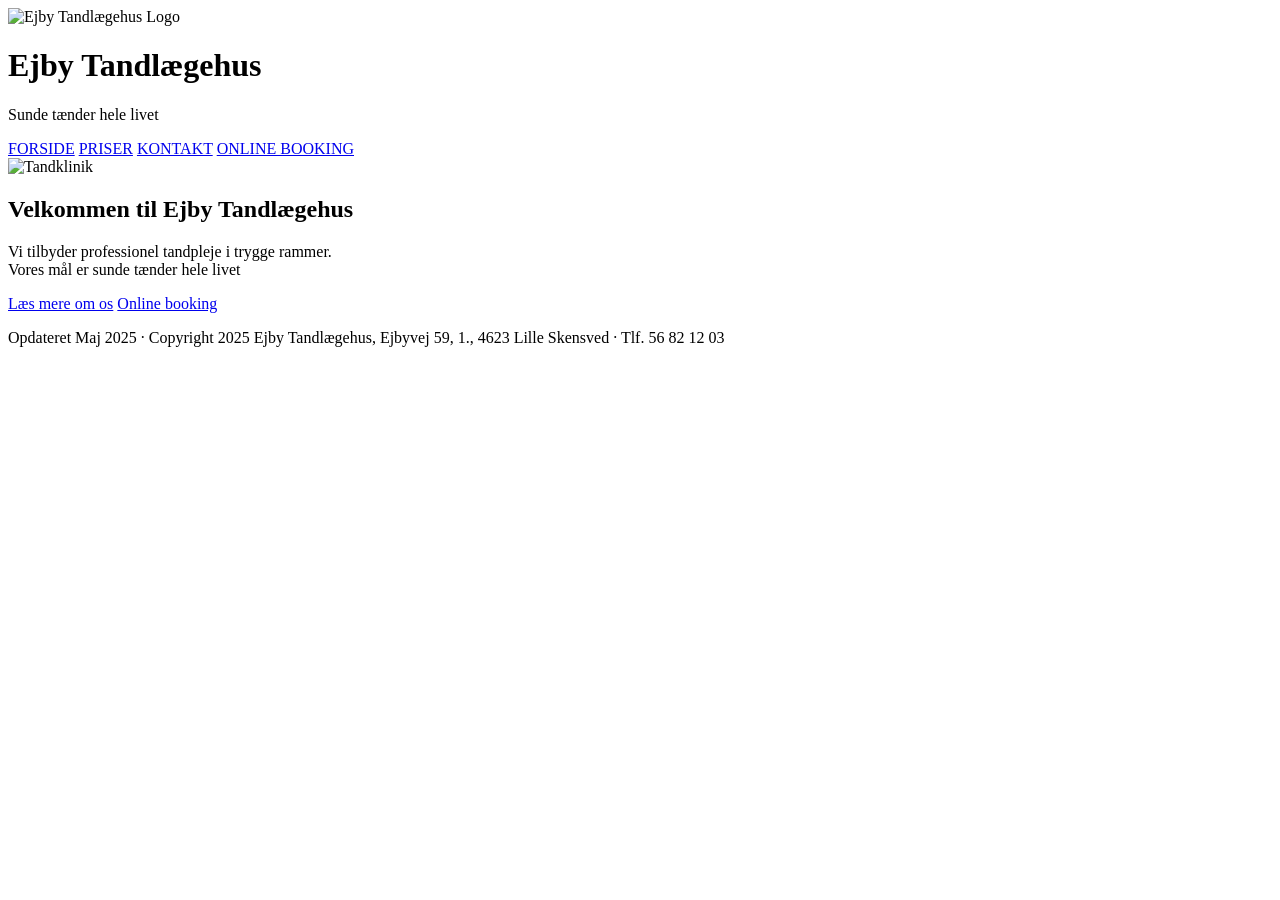
==== index.html @ 7817247c "galleri" ====
<!doctype html>
<html lang="da">
  <head>
    <meta charset="UTF-8" />
    <meta name="viewport" content="width=device-width, initial-scale=1.0" />
    <title>Ejbytandklinik</title>
    <link rel="stylesheet" href="style.css" />
  </head>
  <body>
    <!-- HEADER -->
    <header>
      <div class="container nav-container">
        <div class="logo">
          <img src="images/logo.png" alt="Ejby Tandlægehus Logo" />
          <div class="logo-text">
            <h1>Ejby Tandlægehus</h1>
            <p>Sunde tænder hele livet</p>
          </div>
        </div>

        <nav>
          <a href="#">FORSIDE</a>
          <a href="#">PRISER</a>
          <a href="#">KONTAKT</a>
          <a href="#" class="booking-btn">ONLINE BOOKING</a>
        </nav>
      </div>
    </header>

    <!-- HERO -->
    <section class="hero">
      <div class="hero-image">
        <img src="images/clinic.jpg" alt="Tandklinik" />
      </div>

      <div class="hero-card">
        <h2>Velkommen til Ejby Tandlægehus</h2>
        <p>
          Vi tilbyder professionel tandpleje i trygge rammer.<br />
          Vores mål er sunde tænder hele livet
        </p>

        <div class="hero-buttons">
          <a href="#" class="primary-btn">Læs mere om os</a>
          <a href="#" class="primary-btn">Online booking</a>
        </div>
      </div>
    </section>
    <footer>
      <p>Opdateret Maj 2025 · Copyright 2025 Ejby Tandlægehus, Ejbyvej 59, 1., 4623 Lille Skensved · Tlf. 56 82 12 03</p>
    </footer>
  </body>
</html>
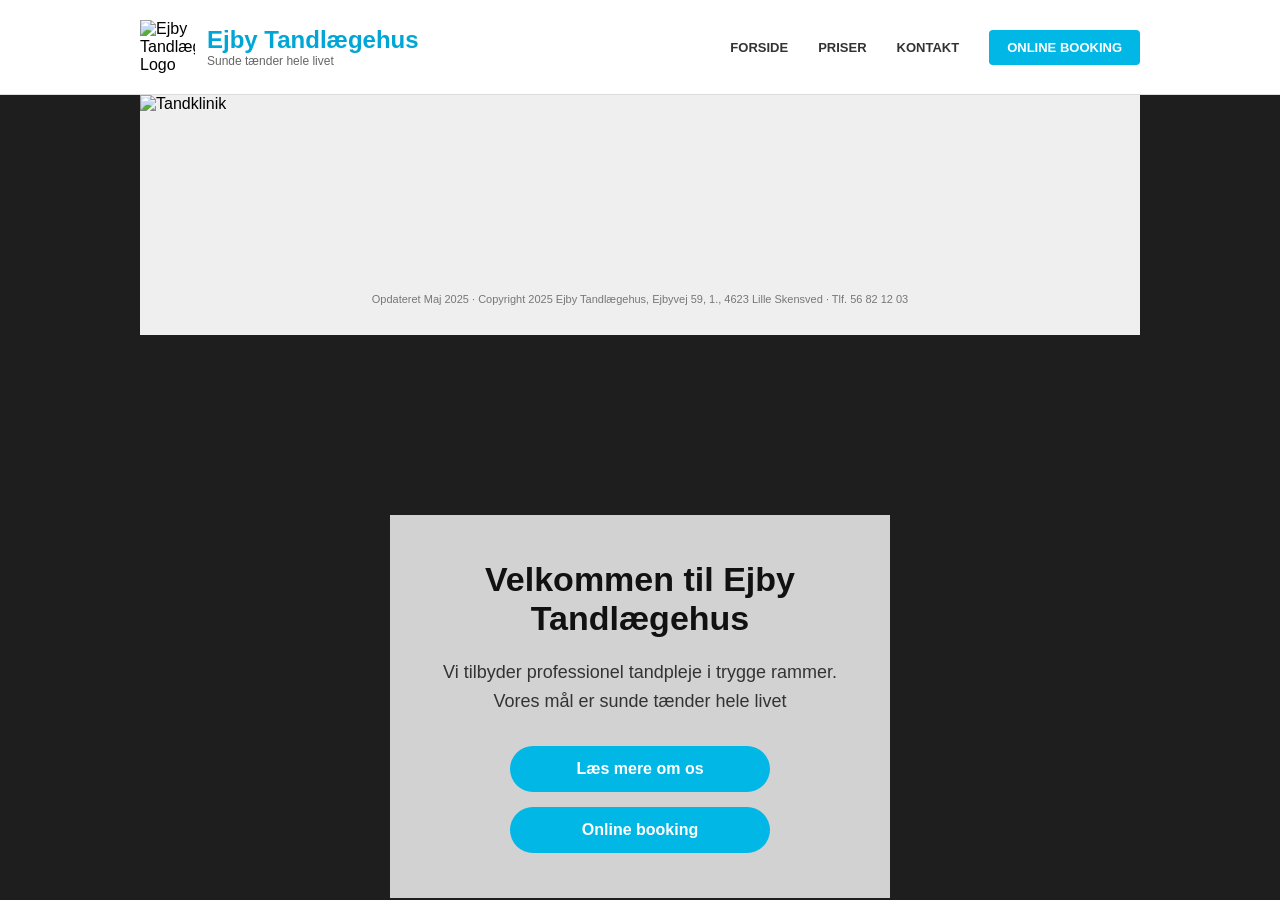
==== commit 2a887d97: "css" ====
--- a/index.html
+++ b/index.html
@@ -4,7 +4,7 @@
     <meta charset="UTF-8" />
     <meta name="viewport" content="width=device-width, initial-scale=1.0" />
     <title>Ejbytandklinik</title>
-    <link rel="stylesheet" href="style.css" />
+    <link rel="stylesheet" href="css/style.css" />
   </head>
   <body>
     <!-- HEADER -->
--- a/css/style.css
+++ b/css/style.css
@@ -0,0 +1,195 @@
+* {
+  margin: 0;
+  padding: 0;
+  box-sizing: border-box;
+}
+
+body {
+  font-family: Arial, sans-serif;
+  background-color: #1e1e1e;
+}
+
+/* MAIN CONTAINER */
+.container {
+  width: 1000px;
+  margin: 0 auto;
+}
+
+/* HEADER */
+header {
+  background: white;
+  padding: 20px 0;
+  border-bottom: 1px solid #ddd;
+}
+
+.nav-container {
+  display: flex;
+  justify-content: space-between;
+  align-items: center;
+}
+
+.logo {
+  display: flex;
+  align-items: center;
+  gap: 12px;
+}
+
+.logo img {
+  width: 55px;
+  height: auto;
+}
+
+.logo-text h1 {
+  font-size: 24px;
+  color: #00a6d6;
+}
+
+.logo-text p {
+  font-size: 12px;
+  color: #666;
+}
+
+nav {
+  display: flex;
+  align-items: center;
+  gap: 30px;
+}
+
+nav a {
+  text-decoration: none;
+  color: #333;
+  font-size: 13px;
+  font-weight: bold;
+}
+
+.booking-btn {
+  background: #00b7e5;
+  color: white;
+  padding: 10px 18px;
+  border-radius: 4px;
+}
+
+/* HERO */
+.hero {
+  background: #efefef;
+  width: 1000px;
+  margin: 0 auto;
+  position: relative;
+  padding-bottom: 150px;
+}
+
+.hero-image img {
+  width: 100%;
+  display: block;
+}
+
+/* OVERLAY CARD */
+.hero-card {
+  width: 500px;
+  background: rgba(220, 220, 220, 0.95);
+  padding: 45px;
+  text-align: center;
+  position: absolute;
+  left: 50%;
+  transform: translateX(-50%);
+  top: 420px;
+}
+
+.hero-card h2 {
+  font-size: 34px;
+  margin-bottom: 20px;
+  color: #111;
+}
+
+.hero-card p {
+  font-size: 18px;
+  color: #333;
+  line-height: 1.6;
+  margin-bottom: 30px;
+}
+
+.hero-buttons {
+  display: flex;
+  flex-direction: column;
+  gap: 15px;
+  align-items: center;
+}
+
+.primary-btn {
+  background: #00b7e5;
+  color: white;
+  text-decoration: none;
+  padding: 14px 40px;
+  border-radius: 30px;
+  font-weight: bold;
+  width: 260px;
+  transition: 0.3s;
+}
+
+.primary-btn:hover {
+  background: #0097bf;
+}
+
+/* FOOTER */
+footer {
+  width: 1000px;
+  margin: 0 auto;
+  background: #efefef;
+  text-align: center;
+  padding: 30px;
+}
+
+footer p {
+  font-size: 11px;
+  color: #777;
+}
+
+/* RESPONSIVE */
+@media (max-width: 1024px) {
+  .container,
+  .hero,
+  footer {
+    width: 95%;
+  }
+
+  nav {
+    gap: 15px;
+  }
+
+  .hero-card {
+    width: 90%;
+    top: auto;
+    position: relative;
+    transform: none;
+    left: auto;
+    margin: -60px auto 0;
+  }
+
+  .hero-card h2 {
+    font-size: 28px;
+  }
+}
+
+@media (max-width: 768px) {
+  .nav-container {
+    flex-direction: column;
+    gap: 20px;
+  }
+
+  nav {
+    flex-wrap: wrap;
+    justify-content: center;
+  }
+
+  .hero-card h2 {
+    font-size: 22px;
+  }
+
+  .hero-card p {
+    font-size: 16px;
+  }
+
+  .primary-btn {
+    width: 100%;
+  }
+}
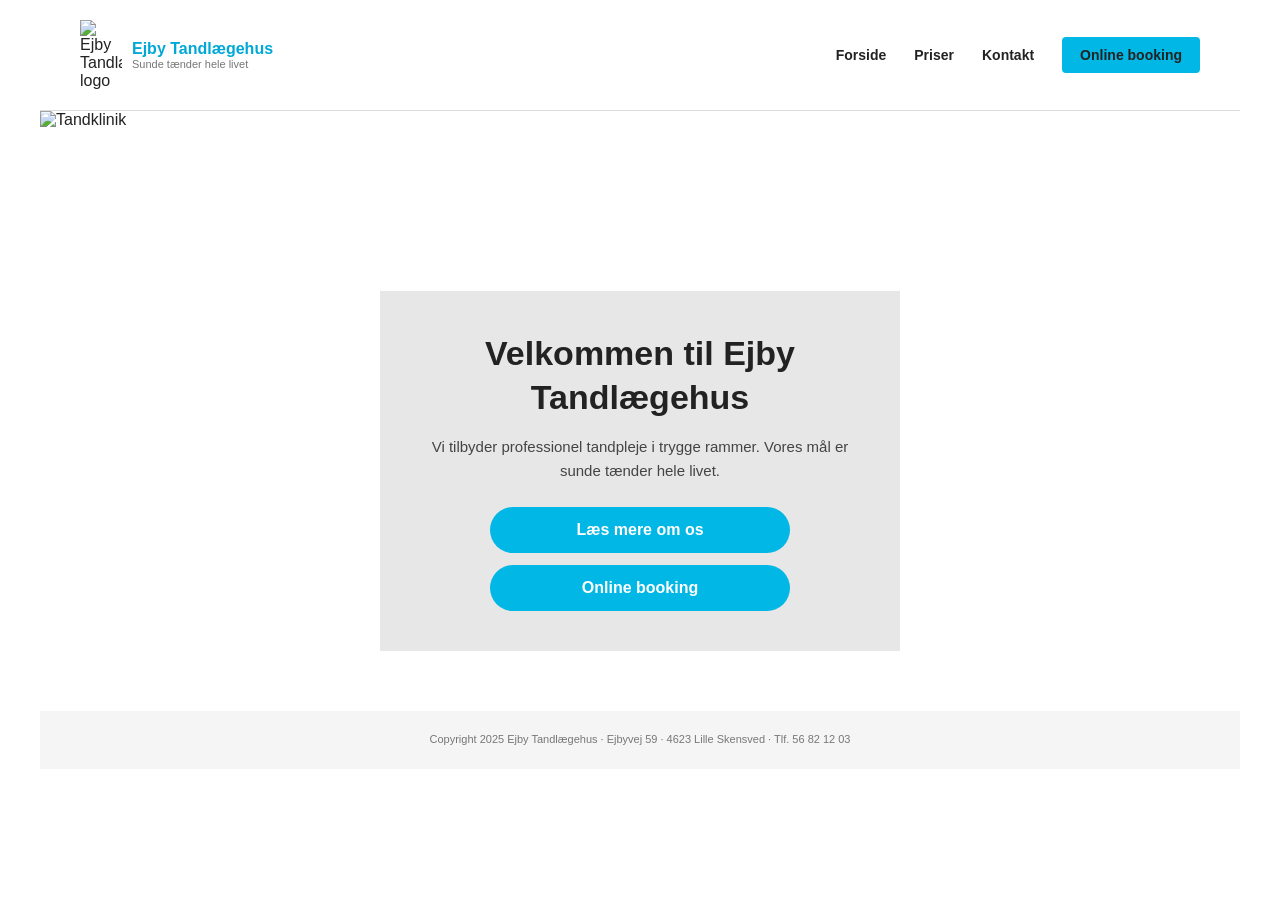
==== commit d2ff481d: "changes" ====
--- a/index.html
+++ b/index.html
@@ -7,38 +7,32 @@
     <link rel="stylesheet" href="css/style.css" />
   </head>
   <body>
-    <!-- HEADER -->
-    <header>
-      <div class="container nav-container">
-        <div class="logo">
-          <img src="images/logo.png" alt="Ejby Tandlægehus Logo" />
-          <div class="logo-text">
-            <h1>Ejby Tandlægehus</h1>
-            <p>Sunde tænder hele livet</p>
-          </div>
+    <header class="header">
+      <div class="logo">
+        <img src="images/logo.png" alt="Ejby Tandlægehus logo" />
+        <div class="logo-text">
+          <h1>Ejby Tandlægehus</h1>
+          <p>Sunde tænder hele livet</p>
         </div>
+      </div>
 
-        <nav>
-          <a href="#">FORSIDE</a>
-          <a href="#">PRISER</a>
-          <a href="#">KONTAKT</a>
-          <a href="#" class="booking-btn">ONLINE BOOKING</a>
-        </nav>
-      </div>
+      <button class="menu-btn">☰</button>
+
+      <nav class="desktop-nav">
+        <a href="#">Forside</a>
+        <a href="#">Priser</a>
+        <a href="#">Kontakt</a>
+        <a href="#" class="booking-btn">Online booking</a>
+      </nav>
     </header>
 
-    <!-- HERO -->
     <section class="hero">
-      <div class="hero-image">
-        <img src="images/clinic.jpg" alt="Tandklinik" />
-      </div>
+      <img src="images/clinic.jpg" alt="Tandklinik" />
 
       <div class="hero-card">
         <h2>Velkommen til Ejby Tandlægehus</h2>
-        <p>
-          Vi tilbyder professionel tandpleje i trygge rammer.<br />
-          Vores mål er sunde tænder hele livet
-        </p>
+
+        <p>Vi tilbyder professionel tandpleje i trygge rammer. Vores mål er sunde tænder hele livet.</p>
 
         <div class="hero-buttons">
           <a href="#" class="primary-btn">Læs mere om os</a>
@@ -46,8 +40,9 @@
         </div>
       </div>
     </section>
+
     <footer>
-      <p>Opdateret Maj 2025 · Copyright 2025 Ejby Tandlægehus, Ejbyvej 59, 1., 4623 Lille Skensved · Tlf. 56 82 12 03</p>
+      <p>Copyright 2025 Ejby Tandlægehus · Ejbyvej 59 · 4623 Lille Skensved · Tlf. 56 82 12 03</p>
     </footer>
   </body>
 </html>
--- a/css/style.css
+++ b/css/style.css
@@ -6,123 +6,100 @@
 
 body {
   font-family: Arial, sans-serif;
-  background-color: #1e1e1e;
-}
-
-/* MAIN CONTAINER */
-.container {
-  width: 1000px;
-  margin: 0 auto;
-}
+  background: #ffffff;
+  color: #222;
+}
+
+/* MOBILE FIRST */
 
 /* HEADER */
-header {
-  background: white;
-  padding: 20px 0;
-  border-bottom: 1px solid #ddd;
-}
-
-.nav-container {
+.header {
   display: flex;
   justify-content: space-between;
   align-items: center;
+  padding: 16px;
+  background: white;
+  border-bottom: 1px solid #ddd;
 }
 
 .logo {
   display: flex;
   align-items: center;
-  gap: 12px;
+  gap: 10px;
 }
 
 .logo img {
-  width: 55px;
+  width: 42px;
   height: auto;
 }
 
 .logo-text h1 {
-  font-size: 24px;
-  color: #00a6d6;
+  font-size: 16px;
+  color: #00a8d8;
 }
 
 .logo-text p {
-  font-size: 12px;
-  color: #666;
-}
-
-nav {
-  display: flex;
-  align-items: center;
-  gap: 30px;
-}
-
-nav a {
-  text-decoration: none;
-  color: #333;
-  font-size: 13px;
-  font-weight: bold;
-}
-
-.booking-btn {
-  background: #00b7e5;
-  color: white;
-  padding: 10px 18px;
-  border-radius: 4px;
+  font-size: 11px;
+  color: #777;
+}
+
+/* BURGER MENU */
+.menu-btn {
+  font-size: 28px;
+  background: none;
+  border: none;
+  cursor: pointer;
+}
+
+/* DESKTOP NAV skjult på mobil */
+.desktop-nav {
+  display: none;
 }
 
 /* HERO */
 .hero {
-  background: #efefef;
-  width: 1000px;
-  margin: 0 auto;
-  position: relative;
-  padding-bottom: 150px;
-}
-
-.hero-image img {
+  width: 100%;
+}
+
+.hero img {
   width: 100%;
   display: block;
-}
-
-/* OVERLAY CARD */
+  object-fit: cover;
+}
+
 .hero-card {
-  width: 500px;
-  background: rgba(220, 220, 220, 0.95);
-  padding: 45px;
+  padding: 24px 16px;
   text-align: center;
-  position: absolute;
-  left: 50%;
-  transform: translateX(-50%);
-  top: 420px;
+  background: white;
 }
 
 .hero-card h2 {
-  font-size: 34px;
-  margin-bottom: 20px;
-  color: #111;
+  font-size: 26px;
+  margin-bottom: 16px;
+  line-height: 1.3;
 }
 
 .hero-card p {
-  font-size: 18px;
-  color: #333;
+  font-size: 15px;
+  color: #444;
   line-height: 1.6;
-  margin-bottom: 30px;
+  margin-bottom: 24px;
 }
 
 .hero-buttons {
   display: flex;
   flex-direction: column;
-  gap: 15px;
-  align-items: center;
+  gap: 12px;
 }
 
 .primary-btn {
+  display: block;
   background: #00b7e5;
   color: white;
   text-decoration: none;
-  padding: 14px 40px;
-  border-radius: 30px;
+  padding: 14px;
+  border-radius: 999px;
   font-weight: bold;
-  width: 260px;
   transition: 0.3s;
 }
 
@@ -132,64 +109,189 @@
 
 /* FOOTER */
 footer {
-  width: 1000px;
-  margin: 0 auto;
-  background: #efefef;
+  padding: 20px;
   text-align: center;
-  padding: 30px;
+  background: #f5f5f5;
 }
 
 footer p {
   font-size: 11px;
   color: #777;
-}
-
-/* RESPONSIVE */
-@media (max-width: 1024px) {
-  .container,
-  .hero,
+  line-height: 1.6;
+}
+
+/* TABLET */
+@media (min-width: 768px) {
+  .hero {
+    position: relative;
+  }
+
+  .hero-card {
+    max-width: 520px;
+    margin: -80px auto 0;
+    background: rgba(230, 230, 230, 0.95);
+    padding: 40px;
+    position: relative;
+    z-index: 2;
+  }
+
+  .hero-card h2 {
+    font-size: 34px;
+  }
+
+  .hero-buttons {
+    max-width: 300px;
+    margin: 0 auto;
+  }
+}
+
+/* DESKTOP */
+@media (min-width: 1024px) {
+  .header {
+    max-width: 1200px;
+    margin: 0 auto;
+    padding: 20px 40px;
+  }
+
+  .menu-btn {
+    display: none;
+  }
+
+  .desktop-nav {
+    display: flex;
+    align-items: center;
+    gap: 28px;
+  }
+
+  .desktop-nav a {
+    text-decoration: none;
+    color: #222;
+    font-size: 14px;
+    font-weight: bold;
+  }
+
+  .booking-btn {
+    background: #00b7e5;
+    color: white;
+    padding: 10px 18px;
+    border-radius: 4px;
+  }
+
+  .hero {
+    max-width: 1200px;
+    margin: 0 auto;
+  }
+
+  .hero img {
+    height: 600px;
+    object-fit: cover;
+  }
+
+  .hero-card {
+    position: absolute;
+    left: 50%;
+    bottom: 60px;
+    transform: translateX(-50%);
+    margin: 0;
+  }
+
   footer {
-    width: 95%;
-  }
-
-  nav {
-    gap: 15px;
-  }
-
-  .hero-card {
-    width: 90%;
-    top: auto;
-    position: relative;
-    transform: none;
-    left: auto;
-    margin: -60px auto 0;
-  }
-
-  .hero-card h2 {
-    font-size: 28px;
-  }
-}
-
-@media (max-width: 768px) {
-  .nav-container {
-    flex-direction: column;
-    gap: 20px;
-  }
-
-  nav {
-    flex-wrap: wrap;
-    justify-content: center;
-  }
-
-  .hero-card h2 {
-    font-size: 22px;
-  }
-
-  .hero-card p {
-    font-size: 16px;
-  }
-
-  .primary-btn {
-    width: 100%;
-  }
-}
+    max-width: 1200px;
+    margin: 0 auto;
+  }
+}
+
+.about-hero img {
+  width: 100%;
+  display: block;
+  object-fit: cover;
+}
+
+.about-section {
+  background: #f3f3f3;
+  padding: 20px 16px 40px;
+}
+
+.about-card {
+  background: #eeeeee;
+  border-radius: 24px;
+  padding: 24px;
+}
+
+.about-card h2 {
+  font-size: 28px;
+  margin-bottom: 20px;
+  line-height: 1.3;
+}
+
+.about-card h3 {
+  font-size: 22px;
+  margin: 24px 0 16px;
+}
+
+.about-card p {
+  font-size: 16px;
+  line-height: 1.7;
+  color: #333;
+  margin-bottom: 18px;
+}
+
+/* TABLET */
+@media (min-width: 768px) {
+  .about-section {
+    padding: 40px;
+  }
+
+  .about-card {
+    max-width: 850px;
+    margin: 0 auto;
+    padding: 50px;
+  }
+
+  .about-card h2 {
+    font-size: 40px;
+  }
+
+  .about-card h3 {
+    font-size: 30px;
+  }
+
+  .about-card p {
+    font-size: 18px;
+  }
+}
+
+/* DESKTOP */
+@media (min-width: 1024px) {
+  .about-hero,
+  .about-section,
+  footer {
+    max-width: 1200px;
+    margin: 0 auto;
+  }
+
+  .about-hero img {
+    height: 550px;
+    object-fit: cover;
+  }
+
+  .about-card {
+    padding: 70px;
+    border-radius: 30px;
+    margin-top: 40px;
+    margin-bottom: 40px;
+  }
+
+  .about-card h2 {
+    font-size: 48px;
+  }
+
+  .about-card h3 {
+    font-size: 34px;
+  }
+
+  .about-card p {
+    font-size: 19px;
+    max-width: 900px;
+  }
+}
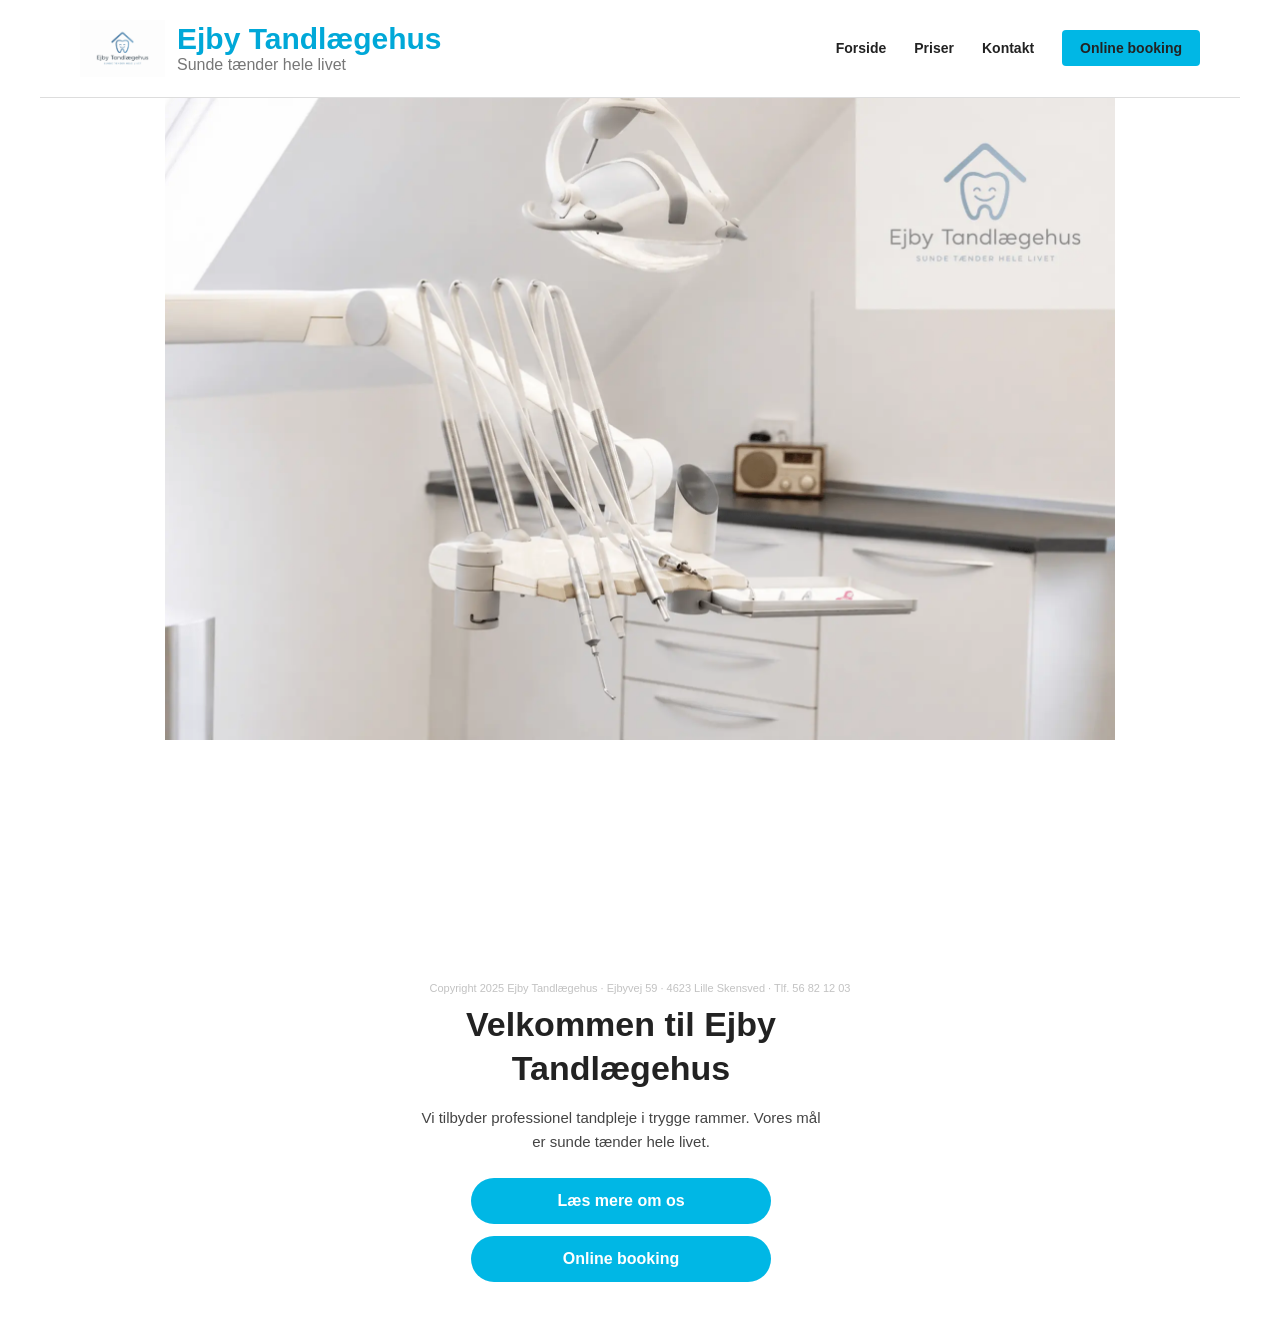
==== commit 01ce84bb: "ændring til css" ====
--- a/index.html
+++ b/index.html
@@ -9,7 +9,7 @@
   <body>
     <header class="header">
       <div class="logo">
-        <img src="images/logo.png" alt="Ejby Tandlægehus logo" />
+        <img src="Galleri/ChatGPT Image 25. maj 2026, 00.48.28.webp" alt="Ejby Tandlægehus logo" />
         <div class="logo-text">
           <h1>Ejby Tandlægehus</h1>
           <p>Sunde tænder hele livet</p>
@@ -27,7 +27,7 @@
     </header>
 
     <section class="hero">
-      <img src="images/clinic.jpg" alt="Tandklinik" />
+      <img src="Galleri/Frame 6.webp" alt="Tandklinik" />
 
       <div class="hero-card">
         <h2>Velkommen til Ejby Tandlægehus</h2>
@@ -35,7 +35,7 @@
         <p>Vi tilbyder professionel tandpleje i trygge rammer. Vores mål er sunde tænder hele livet.</p>
 
         <div class="hero-buttons">
-          <a href="#" class="primary-btn">Læs mere om os</a>
+          <a href="omos.html" class="primary-btn">Læs mere om os</a>
           <a href="#" class="primary-btn">Online booking</a>
         </div>
       </div>
--- a/css/style.css
+++ b/css/style.css
@@ -6,7 +6,7 @@
 
 body {
   font-family: Arial, sans-serif;
-  background: #ffffff;
+  background: white;
   color: #222;
 }
 
@@ -25,11 +25,11 @@
 .logo {
   display: flex;
   align-items: center;
-  gap: 10px;
+  gap: 12px;
 }
 
 .logo img {
-  width: 42px;
+  width: 70px;
   height: auto;
 }
 
@@ -51,7 +51,7 @@
   cursor: pointer;
 }
 
-/* DESKTOP NAV skjult på mobil */
+/* NAV skjult på mobil */
 .desktop-nav {
   display: none;
 }
@@ -59,12 +59,13 @@
 /* HERO */
 .hero {
   width: 100%;
+  position: relative;
 }
 
 .hero img {
   width: 100%;
+  height: auto;
   display: block;
-  object-fit: cover;
 }
 
 .hero-card {
@@ -111,7 +112,7 @@
 footer {
   padding: 20px;
   text-align: center;
-  background: #f5f5f5;
+  background: white;
 }
 
 footer p {
@@ -122,16 +123,14 @@
 
 /* TABLET */
 @media (min-width: 768px) {
-  .hero {
-    position: relative;
-  }
-
   .hero-card {
     max-width: 520px;
-    margin: -80px auto 0;
-    background: rgba(230, 230, 230, 0.95);
+    background: rgba(255, 255, 255, 0.554);
     padding: 40px;
-    position: relative;
+    position: absolute;
+    left: 48%;
+    bottom: -50px;
+    transform: translateX(-50%);
     z-index: 2;
   }
 
@@ -142,6 +141,28 @@
   .hero-buttons {
     max-width: 300px;
     margin: 0 auto;
+  }
+
+  .about-section {
+    padding: 40px;
+  }
+
+  .about-card {
+    max-width: 850px;
+    margin: 0 auto;
+    padding: 50px;
+  }
+
+  .about-card h2 {
+    font-size: 40px;
+  }
+
+  .about-card h3 {
+    font-size: 30px;
+  }
+
+  .about-card p {
+    font-size: 18px;
   }
 }
 
@@ -151,6 +172,18 @@
     max-width: 1200px;
     margin: 0 auto;
     padding: 20px 40px;
+  }
+
+  .logo img {
+    width: 85px;
+  }
+
+  .logo-text h1 {
+    font-size: 30px;
+  }
+
+  .logo-text p {
+    font-size: 16px;
   }
 
   .menu-btn {
@@ -178,29 +211,56 @@
   }
 
   .hero {
-    max-width: 1200px;
-    margin: 0 auto;
-  }
-
-  .hero img {
-    height: 600px;
-    object-fit: cover;
+    width: 85%;
+    max-width: 950px;
+    margin: 0 auto;
+    position: relative;
+    padding-bottom: 220px;
   }
 
   .hero-card {
-    position: absolute;
-    left: 50%;
-    bottom: 60px;
-    transform: translateX(-50%);
-    margin: 0;
+    bottom: -362px;
   }
 
   footer {
     max-width: 1200px;
     margin: 0 auto;
   }
-}
-
+
+  .about-hero,
+  .about-section,
+  footer {
+    max-width: 1200px;
+    margin: 0 auto;
+  }
+
+  .about-hero img {
+    height: 550px;
+    object-fit: cover;
+  }
+
+  .about-card {
+    padding: 70px;
+    border-radius: 30px;
+    margin-top: 40px;
+    margin-bottom: 40px;
+  }
+
+  .about-card h2 {
+    font-size: 48px;
+  }
+
+  .about-card h3 {
+    font-size: 34px;
+  }
+
+  .about-card p {
+    font-size: 19px;
+    max-width: 900px;
+  }
+}
+
+/* ABOUT PAGE */
 .about-hero img {
   width: 100%;
   display: block;
@@ -235,63 +295,3 @@
   color: #333;
   margin-bottom: 18px;
 }
-
-/* TABLET */
-@media (min-width: 768px) {
-  .about-section {
-    padding: 40px;
-  }
-
-  .about-card {
-    max-width: 850px;
-    margin: 0 auto;
-    padding: 50px;
-  }
-
-  .about-card h2 {
-    font-size: 40px;
-  }
-
-  .about-card h3 {
-    font-size: 30px;
-  }
-
-  .about-card p {
-    font-size: 18px;
-  }
-}
-
-/* DESKTOP */
-@media (min-width: 1024px) {
-  .about-hero,
-  .about-section,
-  footer {
-    max-width: 1200px;
-    margin: 0 auto;
-  }
-
-  .about-hero img {
-    height: 550px;
-    object-fit: cover;
-  }
-
-  .about-card {
-    padding: 70px;
-    border-radius: 30px;
-    margin-top: 40px;
-    margin-bottom: 40px;
-  }
-
-  .about-card h2 {
-    font-size: 48px;
-  }
-
-  .about-card h3 {
-    font-size: 34px;
-  }
-
-  .about-card p {
-    font-size: 19px;
-    max-width: 900px;
-  }
-}
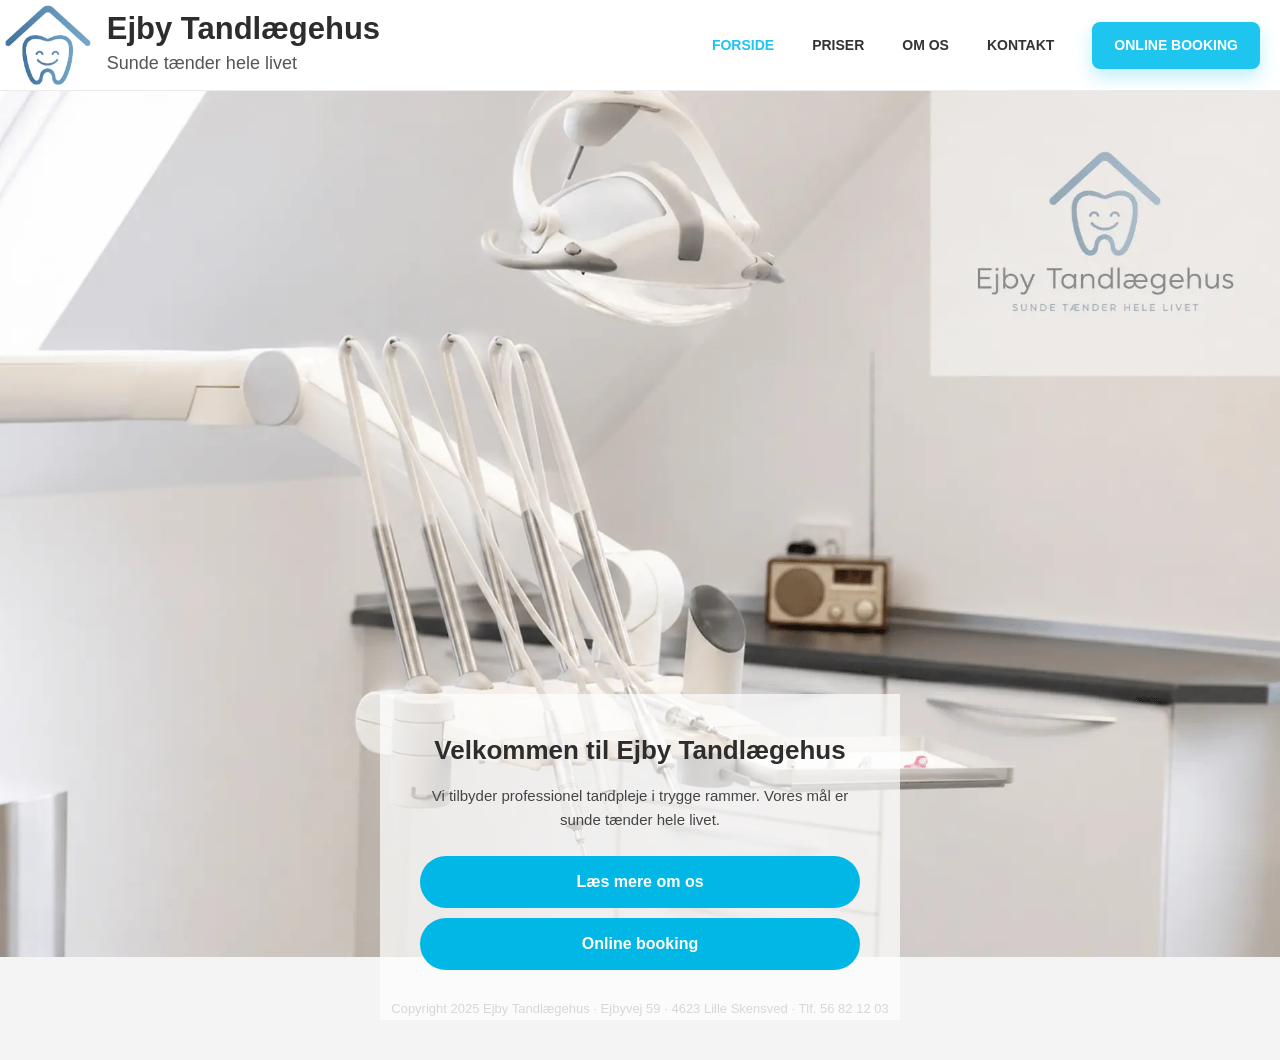
==== commit 0a765664: "css" ====
--- a/index.html
+++ b/index.html
@@ -4,29 +4,42 @@
     <meta charset="UTF-8" />
     <meta name="viewport" content="width=device-width, initial-scale=1.0" />
     <title>Ejbytandklinik</title>
-    <link rel="stylesheet" href="css/style.css" />
+    <link rel="stylesheet" href="css/priser.css" />
   </head>
+
   <body>
-    <header class="header">
-      <div class="logo">
-        <img src="Galleri/ChatGPT Image 25. maj 2026, 00.48.28.webp" alt="Ejby Tandlægehus logo" />
-        <div class="logo-text">
-          <h1>Ejby Tandlægehus</h1>
-          <p>Sunde tænder hele livet</p>
+    <header>
+      <div class="header-container header-inner">
+        <div class="logo">
+          <div>
+            <img src="imgs/nytlogo.png" alt="Ejby Tandlægehus logo" />
+          </div>
+
+          <div class="logo-text">
+            <h1>Ejby Tandlægehus</h1>
+            <p>Sunde tænder hele livet</p>
+          </div>
+        </div>
+
+        <nav>
+          <a href="index.html"  class="active">Forside</a>
+          <a href="priser.html">Priser</a>
+          <a href="om-os.html">Om os</a>
+          <a href="kontakt.html">Kontakt</a>
+          <a href="booking.html" class="booking-btn">Online Booking</a>
+        </nav>
+
+        <div class="mobile-toggle">
+          <span></span>
+          <span></span>
+          <span></span>
         </div>
       </div>
-
-      <button class="menu-btn">☰</button>
-
-      <nav class="desktop-nav">
-        <a href="#">Forside</a>
-        <a href="#">Priser</a>
-        <a href="#">Kontakt</a>
-        <a href="#" class="booking-btn">Online booking</a>
-      </nav>
     </header>
 
-    <section class="hero">
+  <main>
+
+    <section class="hero-banner">
       <img src="Galleri/Frame 6.webp" alt="Tandklinik" />
 
       <div class="hero-card">
@@ -40,7 +53,7 @@
         </div>
       </div>
     </section>
-
+</main>
     <footer>
       <p>Copyright 2025 Ejby Tandlægehus · Ejbyvej 59 · 4623 Lille Skensved · Tlf. 56 82 12 03</p>
     </footer>
--- a/css/priser.css
+++ b/css/priser.css
@@ -0,0 +1,516 @@
+* {
+  margin: 0;
+  padding: 0;
+  box-sizing: border-box;
+}
+
+html,
+body {
+  overscroll-behavior: none;
+}
+
+body {
+  font-family: "Inter", sans-serif;
+  background: #f4f4f4;
+  color: #2d2d2d;
+  line-height: 1.5;
+}
+
+a {
+  text-decoration: none;
+  color: inherit;
+}
+
+img {
+  width: 100%;
+  display: block;
+}
+
+.container {
+  width: 100%;
+  max-width: 1180px;
+  margin: 0 auto;
+  padding: 0 20px;
+}
+
+/* HEADER */
+
+header {
+  background: #fff;
+  border-bottom: 1px solid #ececec;
+  position: sticky;
+  top: 0;
+  z-index: 20;
+}
+
+
+
+.header-inner {
+  max-height: 100%;
+  display: flex;
+  align-items: center;
+  justify-content: space-between;
+}
+
+.header-container {
+  width: 100%;
+  max-width: 1920px;
+  margin: 0 auto;
+  padding: 0 20px 0 0;
+}
+
+.logo {
+  display: flex;
+  align-items: center;
+  gap: 16px;
+  max-height: 100%;
+  position: relative;
+  padding: 5px;
+}
+
+.logo img {
+  max-height: 80px;
+}
+
+.logo-icon {
+  width: 70px;
+  height: 70px;
+  background: #1dc5ef;
+  border-radius: 12px;
+  position: relative;
+}
+
+.logo-icon::before {
+  content: "";
+  position: absolute;
+  width: 38px;
+  height: 38px;
+  background: white;
+  border-radius: 50%;
+  left: 50%;
+  top: 52%;
+  transform: translate(-50%, -50%);
+}
+
+.logo-text h1 {
+  font-size: 31px;
+  font-weight: 600;
+  line-height: 1;
+  margin-bottom: 6px;
+}
+
+.logo-text p {
+  font-size: 18px;
+  color: #555;
+}
+
+nav {
+  display: flex;
+  align-items: center;
+  gap: 38px;
+}
+
+nav a {
+  font-size: 14px;
+  font-weight: 700;
+  color: #333;
+  text-transform: uppercase;
+}
+
+nav a.active {
+  color: #1dc5ef;
+}
+
+.booking-btn {
+  background: #1dc5ef;
+  color: white;
+  padding: 13px 22px;
+  border-radius: 8px;
+  font-size: 14px;
+  font-weight: 700;
+  box-shadow: 0 8px 18px rgba(29, 197, 239, 0.28);
+}
+
+.mobile-toggle {
+  display: none;
+  flex-direction: column;
+  gap: 6px;
+  cursor: pointer;
+}
+
+.mobile-toggle span {
+  width: 34px;
+  height: 4px;
+  background: #1dc5ef;
+  border-radius: 999px;
+}
+
+/* HERO */
+
+.hero-banner img {
+  border-radius: 0px;
+  margin: 0px;
+  width: 100%;
+}
+
+/* INFO BOXES */
+
+.info-grid {
+  display: grid;
+  grid-template-columns: repeat(2, 1fr);
+  gap: 18px;
+  margin: 32px 0 40px;
+}
+
+.info-box {
+  background: #eef8fb;
+  border-radius: 6px;
+  padding: 24px;
+  display: flex;
+  gap: 18px;
+  align-items: flex-start;
+  outline: 1px solid #1dc5ef;
+}
+
+.info-icon {
+  min-width: 52px;
+  width: 52px;
+  height: 52px;
+  border: 2px solid #1dc5ef;
+  border-radius: 12px;
+}
+
+.info-box h3 {
+  font-size: 13px;
+  text-transform: uppercase;
+  margin-bottom: 8px;
+  color: #3d3d3d;
+}
+
+.info-box p {
+  font-size: 14px;
+  color: #666;
+}
+
+.info-box a {
+  color: #1dc5ef;
+  font-weight: 600;
+  display: inline-block;
+  margin-top: 10px;
+  font-size: 14px;
+}
+
+/* HERO CARD */
+
+.hero {
+  position: relative;
+}
+
+.hero-card {
+  position: absolute;
+  left: 50%;
+  bottom: -120px;
+  transform: translateX(-50%);
+  width: 520px;
+  background: rgba(255, 255, 255, 0.7);  
+  padding: 40px;
+  text-align: center;
+}
+
+.hero-card h2 {
+  font-size: 26px;
+  margin-bottom: 16px;
+  line-height: 1.3;
+}
+
+.hero-card p {
+  font-size: 15px;
+  color: #444;
+  line-height: 1.6;
+  margin-bottom: 24px;
+}
+
+@media (max-width: 768px) {
+  .hero-card {
+    position: static;
+    transform: none;
+    width: 100%;
+    margin: 0 auto;
+  }
+
+  .hero {
+    padding-bottom: 0;
+  }
+}
+
+.primary-btn {
+  display: block;
+  background: #00b7e5;
+  color: white;
+  text-decoration: none;
+  padding: 14px;
+  border-radius: 999px;
+  font-weight: bold;
+  transition: 0.3s;
+  margin-bottom: 10px;
+}
+
+.primary-btn:hover {
+  background: #0097bf;
+}
+
+/* TABLE */
+
+.pricing-card {
+  background: white;
+  border: 1px solid #1dc5ef;
+  border-radius: 26px;
+  overflow: hidden;
+  margin-bottom: 40px;
+}
+
+.pricing-header,
+.pricing-row {
+  display: grid;
+  grid-template-columns: 1.8fr 0.6fr 0.6fr;
+  align-items: start;
+}
+
+.pricing-header {
+  padding: 28px 36px 18px;
+  font-size: 14px;
+  font-weight: 700;
+  text-transform: uppercase;
+}
+
+.pricing-header div:nth-child(2) {
+  color: #1dc5ef;
+}
+
+.pricing-row {
+  padding: 26px 36px;
+  border-top: 1px solid #dfeef4;
+  font-size: 17px;
+}
+
+.pricing-row p {
+  max-width: 580px;
+  color: #444;
+}
+
+.price-blue {
+  color: #1dc5ef;
+  font-weight: 700;
+}
+
+.price-black {
+  color: #222;
+  font-weight: 700;
+}
+
+/* QUESTION BOX */
+
+.question-box {
+  margin-top: 28px;
+  background: #eef8fb;
+  border-radius: 12px;
+  padding: 24px 28px;
+  display: flex;
+  align-items: center;
+  gap: 18px;
+  outline: 1px solid #1dc5ef;
+}
+
+.question-circle {
+  width: 48px;
+  height: 48px;
+  border: 2px solid #1dc5ef;
+  border-radius: 50%;
+  display: flex;
+  align-items: center;
+  justify-content: center;
+  color: #1dc5ef;
+  font-size: 26px;
+  font-weight: 700;
+}
+
+.question-box strong {
+  color: #444;
+}
+
+/* FOOTER CARDS */
+
+.footer-grid {
+  margin-top: 90px;
+  display: grid;
+  grid-template-columns: repeat(3, 1fr);
+  gap: 20px;
+}
+
+.footer-card {
+  background: white;
+  border: 1px solid #e7e7e7;
+  border-radius: 18px;
+  padding: 34px 28px;
+  text-align: center;
+  min-height: 230px;
+}
+
+.footer-card img {
+  width: 52px;
+  display: block;
+  margin: 0 auto 20px;
+}
+
+.footer-icon {
+  width: 52px;
+  height: 52px;
+  border: 2px solid #1dc5ef;
+  border-radius: 14px;
+  margin: 0 auto 20px;
+}
+
+.footer-card h3 {
+  margin-bottom: 12px;
+  font-size: 22px;
+}
+
+.footer-card p {
+  color: #555;
+  font-size: 15px;
+}
+
+.footer-card a {
+  color: #1dc5ef;
+  font-weight: 700;
+  display: inline-block;
+  margin-top: 12px;
+}
+
+footer {
+  text-align: center;
+  color: #777;
+  font-size: 13px;
+  padding: 42px 20px;
+}
+
+/* MOBILE */
+
+@media (max-width: 768px) {
+  .header-inner {
+    height: 110px;
+  }
+
+  nav {
+    display: none;
+  }
+
+  .mobile-toggle {
+    display: flex;
+  }
+
+  .logo-icon {
+    width: 58px;
+    height: 58px;
+  }
+
+  .logo-text h1 {
+    font-size: 24px;
+  }
+
+  .logo-text p {
+    font-size: 15px;
+  }
+
+  .info-grid {
+    grid-template-columns: 1fr;
+  }
+
+  .pricing-header,
+  .pricing-row {
+    grid-template-columns: 1.4fr 0.7fr 0.7fr;
+  }
+
+  .pricing-row {
+    padding: 20px;
+    font-size: 15px;
+  }
+
+  .pricing-header {
+    padding: 20px;
+  }
+
+  .footer-grid {
+    grid-template-columns: 1fr;
+    margin-top: 60px;
+  }
+
+  .footer-card {
+    min-height: auto;
+  }
+}
+
+@media (max-width: 768px) {
+  .container {
+    padding: 0 14px;
+  }
+
+  .header-inner {
+    height: 90px;
+  }
+
+  .logo {
+    gap: 12px;
+  }
+
+  .logo-icon {
+    width: 50px;
+    height: 50px;
+  }
+
+  .logo-text h1 {
+    font-size: 20px;
+  }
+
+  .logo-text p {
+    font-size: 13px;
+  }
+
+  .pricing-card {
+    border-radius: 18px;
+  }
+
+  .pricing-header,
+  .pricing-row {
+    grid-template-columns: 1fr;
+    gap: 10px;
+  }
+
+  .pricing-header {
+    display: none;
+  }
+
+  .pricing-row {
+    padding: 22px 18px;
+  }
+
+  .pricing-row p {
+    font-size: 15px;
+  }
+
+  .price-blue::before {
+    content: "Sygesikring: ";
+    color: #777;
+    font-weight: 500;
+  }
+
+  .price-black::before {
+    content: "Privatpris: ";
+    color: #777;
+    font-weight: 500;
+  }
+
+  .question-box {
+    padding: 18px;
+  }
+}
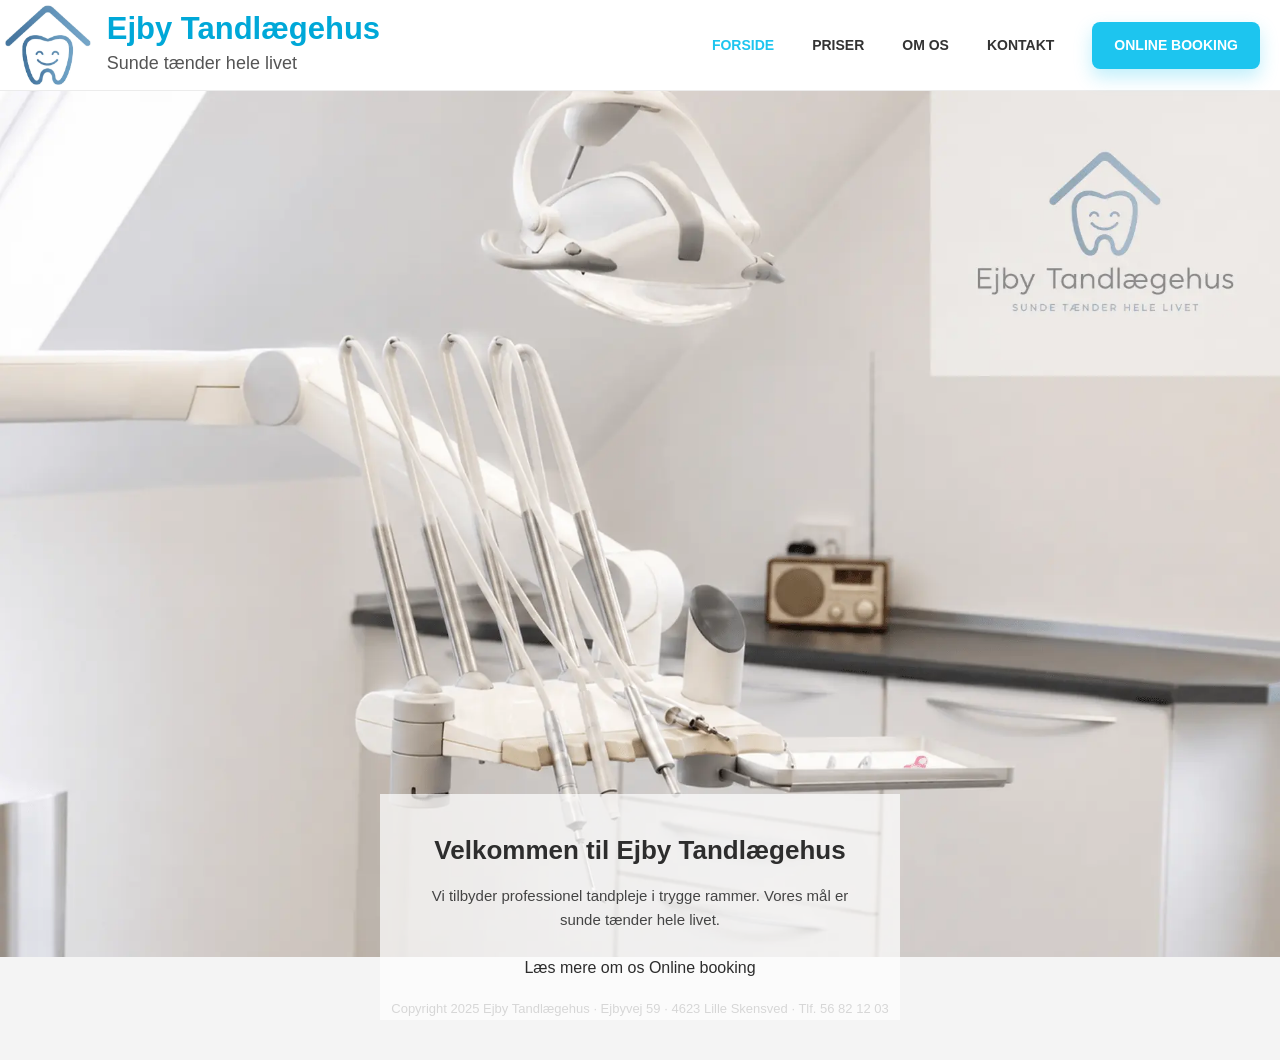
==== commit 4297a603: "Om os færdig" ====
--- a/index.html
+++ b/index.html
@@ -4,7 +4,7 @@
     <meta charset="UTF-8" />
     <meta name="viewport" content="width=device-width, initial-scale=1.0" />
     <title>Ejbytandklinik</title>
-    <link rel="stylesheet" href="css/priser.css" />
+    <link rel="stylesheet" href="css/style.css" />
   </head>
 
   <body>
@@ -22,7 +22,7 @@
         </div>
 
         <nav>
-          <a href="index.html"  class="active">Forside</a>
+          <a href="index.html" class="active">Forside</a>
           <a href="priser.html">Priser</a>
           <a href="om-os.html">Om os</a>
           <a href="kontakt.html">Kontakt</a>
@@ -37,23 +37,22 @@
       </div>
     </header>
 
-  <main>
+    <main>
+      <section class="hero-banner">
+        <img src="Galleri/Frame 6.webp" alt="Tandklinik" />
 
-    <section class="hero-banner">
-      <img src="Galleri/Frame 6.webp" alt="Tandklinik" />
+        <div class="hero-card">
+          <h2>Velkommen til Ejby Tandlægehus</h2>
 
-      <div class="hero-card">
-        <h2>Velkommen til Ejby Tandlægehus</h2>
+          <p>Vi tilbyder professionel tandpleje i trygge rammer. Vores mål er sunde tænder hele livet.</p>
 
-        <p>Vi tilbyder professionel tandpleje i trygge rammer. Vores mål er sunde tænder hele livet.</p>
-
-        <div class="hero-buttons">
-          <a href="omos.html" class="primary-btn">Læs mere om os</a>
-          <a href="#" class="primary-btn">Online booking</a>
+          <div class="hero-buttons">
+            <a href="omos.html" class="primary-btn">Læs mere om os</a>
+            <a href="#" class="primary-btn">Online booking</a>
+          </div>
         </div>
-      </div>
-    </section>
-</main>
+      </section>
+    </main>
     <footer>
       <p>Copyright 2025 Ejby Tandlægehus · Ejbyvej 59 · 4623 Lille Skensved · Tlf. 56 82 12 03</p>
     </footer>
--- a/css/style.css
+++ b/css/style.css
@@ -0,0 +1,212 @@
+* {
+  margin: 0;
+  padding: 0;
+  box-sizing: border-box;
+}
+
+html,
+body {
+  overscroll-behavior: none;
+}
+
+body {
+  font-family: "Inter", sans-serif;
+  background: #f4f4f4;
+  color: #2d2d2d;
+  line-height: 1.5;
+}
+
+a {
+  text-decoration: none;
+  color: inherit;
+}
+
+img {
+  width: 100%;
+  display: block;
+}
+
+.container {
+  width: 100%;
+  max-width: 1180px;
+  margin: 0 auto;
+  padding: 0 20px;
+}
+
+/* HEADER */
+
+header {
+  background: #fff;
+  border-bottom: 1px solid #ececec;
+  position: sticky;
+  top: 0;
+  z-index: 20;
+}
+
+.header-inner {
+  max-height: 100%;
+  display: flex;
+  align-items: center;
+  justify-content: space-between;
+}
+
+.header-container {
+  width: 100%;
+  max-width: 1920px;
+  margin: 0 auto;
+  padding: 0 20px 0 0;
+}
+
+.logo {
+  display: flex;
+  align-items: center;
+  gap: 16px;
+  max-height: 100%;
+  position: relative;
+  padding: 5px;
+}
+
+.logo img {
+  max-height: 80px;
+}
+
+.logo-icon {
+  width: 70px;
+  height: 70px;
+  background: #1dc5ef;
+  border-radius: 12px;
+  position: relative;
+}
+
+.logo-icon::before {
+  content: "";
+  position: absolute;
+  width: 38px;
+  height: 38px;
+  background: white;
+  border-radius: 50%;
+  left: 50%;
+  top: 52%;
+  transform: translate(-50%, -50%);
+}
+
+.logo-text h1 {
+  font-size: 31px;
+  font-weight: 600;
+  line-height: 1;
+  margin-bottom: 6px;
+  color: #00a8d8;
+}
+
+.logo-text p {
+  font-size: 18px;
+  color: #555;
+}
+
+nav {
+  display: flex;
+  align-items: center;
+  gap: 38px;
+}
+
+nav a {
+  font-size: 14px;
+  font-weight: 700;
+  color: #333;
+  text-transform: uppercase;
+}
+
+nav a.active {
+  color: #1dc5ef;
+}
+
+.booking-btn {
+  background: #1dc5ef;
+  color: white;
+  padding: 13px 22px;
+  border-radius: 8px;
+  font-size: 14px;
+  font-weight: 700;
+  box-shadow: 0 8px 18px rgba(29, 197, 239, 0.28);
+}
+
+.mobile-toggle {
+  display: none;
+  flex-direction: column;
+  gap: 6px;
+  cursor: pointer;
+}
+
+.mobile-toggle span {
+  width: 34px;
+  height: 4px;
+  background: #1dc5ef;
+  border-radius: 999px;
+}
+
+/* HERO */
+
+.hero-banner img {
+  border-radius: 0px;
+  margin: 0px;
+  width: 100%;
+  object-fit: cover;
+}
+
+.hero {
+  position: relative;
+  width: 100%;
+  height: 74vh;
+  overflow: hidden;
+}
+
+.hero img {
+  width: 100%;
+  height: 100%;
+  object-fit: cover;
+  object-position: center;
+}
+
+.hero-card {
+  position: absolute;
+  left: 50%;
+  bottom: -120px;
+  transform: translateX(-50%);
+  width: 520px;
+  background: rgba(255, 255, 255, 0.7);
+  padding: 40px;
+  text-align: center;
+}
+
+.hero-card h2 {
+  font-size: 26px;
+  margin-bottom: 16px;
+  line-height: 1.3;
+}
+
+.hero-card p {
+  font-size: 15px;
+  color: #444;
+  line-height: 1.6;
+  margin-bottom: 24px;
+}
+
+footer {
+  text-align: center;
+  color: #777;
+  font-size: 13px;
+  padding: 42px 20px;
+}
+
+@media (max-width: 768px) {
+  .hero-card {
+    position: static;
+    transform: none;
+    width: 100%;
+    margin: 0 auto;
+  }
+
+  .hero {
+    padding-bottom: 0;
+  }
+}
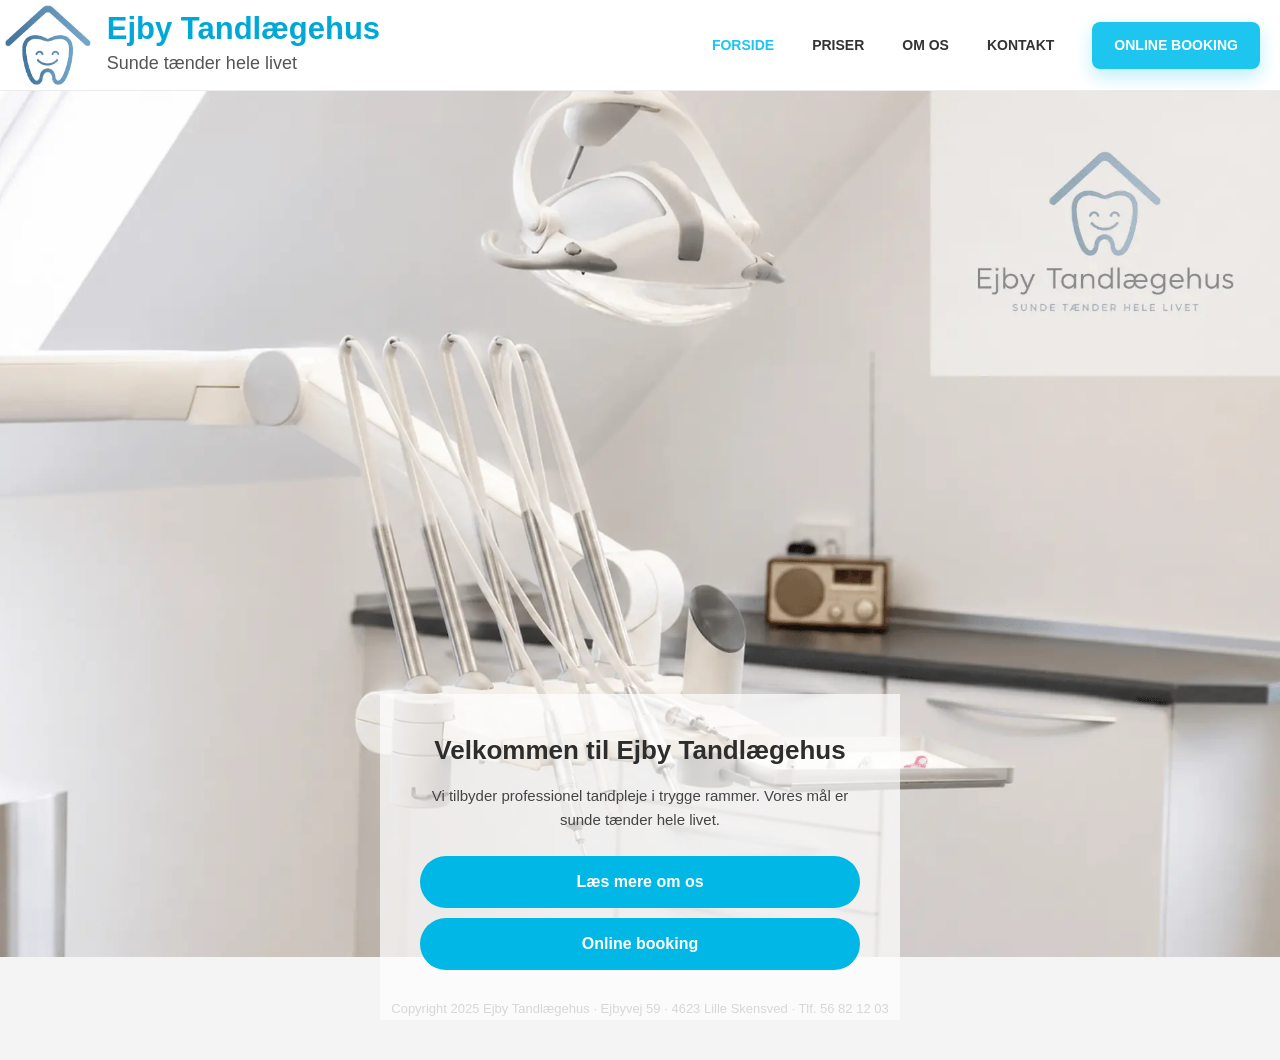
==== commit 72909499: "Justering færdig" ====
--- a/index.html
+++ b/index.html
@@ -12,7 +12,9 @@
       <div class="header-container header-inner">
         <div class="logo">
           <div>
-            <img src="imgs/nytlogo.png" alt="Ejby Tandlægehus logo" />
+            <a href="index.html">
+              <img src="imgs/nytlogo.png" alt="Ejby Tandlægehus logo" />
+            </a>
           </div>
 
           <div class="logo-text">
@@ -47,8 +49,8 @@
           <p>Vi tilbyder professionel tandpleje i trygge rammer. Vores mål er sunde tænder hele livet.</p>
 
           <div class="hero-buttons">
-            <a href="omos.html" class="primary-btn">Læs mere om os</a>
-            <a href="#" class="primary-btn">Online booking</a>
+            <a href="om-os.html" class="primary-btn">Læs mere om os</a>
+            <a href="booking.html" class="primary-btn">Online booking</a>
           </div>
         </div>
       </section>
@@ -56,5 +58,13 @@
     <footer>
       <p>Copyright 2025 Ejby Tandlægehus · Ejbyvej 59 · 4623 Lille Skensved · Tlf. 56 82 12 03</p>
     </footer>
+    <script>
+      const toggle = document.querySelector(".mobile-toggle");
+      const nav = document.querySelector("nav");
+
+      toggle.addEventListener("click", () => {
+        nav.classList.toggle("active");
+      });
+    </script>
   </body>
 </html>
--- a/css/style.css
+++ b/css/style.css
@@ -191,6 +191,22 @@
   margin-bottom: 24px;
 }
 
+.primary-btn {
+  display: block;
+  background: #00b7e5;
+  color: white;
+  text-decoration: none;
+  padding: 14px;
+  border-radius: 999px;
+  font-weight: bold;
+  transition: 0.3s;
+  margin-bottom: 10px;
+}
+
+.primary-btn:hover {
+  background: #0097bf;
+}
+
 footer {
   text-align: center;
   color: #777;
@@ -209,4 +225,47 @@
   .hero {
     padding-bottom: 0;
   }
-}
+
+  nav {
+    display: flex;
+    flex-direction: column;
+
+    position: absolute;
+    top: 90px;
+    left: 0;
+
+    width: 100%;
+    background: white;
+
+    padding: 30px 0;
+    gap: 24px;
+    align-items: center;
+
+    opacity: 0;
+    visibility: hidden;
+    pointer-events: none;
+
+    transition: 0.3s ease;
+  }
+
+  nav.active {
+    opacity: 1;
+    visibility: visible;
+    pointer-events: auto;
+  }
+
+  .mobile-toggle {
+    display: flex;
+    flex-direction: column;
+    gap: 6px;
+    cursor: pointer;
+  }
+  }
+
+  .mobile-toggle span {
+    width: 34px;
+    height: 3px;
+    background: #1dc5ef;
+    border-radius: 20px;
+  }
+}
